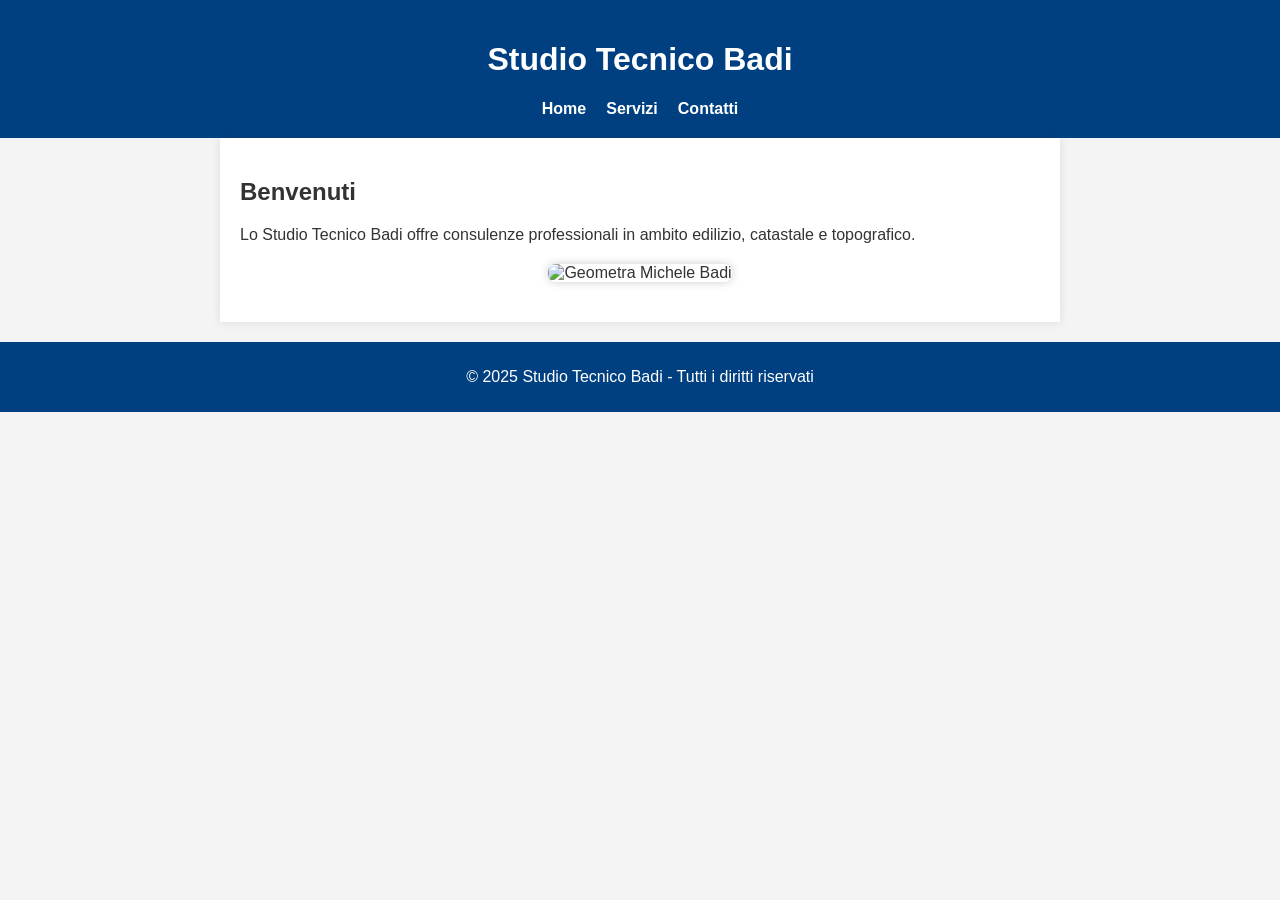
==== index.html @ f7e584e7 "Update index.html" ====
<!DOCTYPE html>
<html lang="it">
<head>
  <meta charset="UTF-8">
  <meta name="google-site-verification" content="NzbMGt65s90eEt93VqiGfj1rQ39EWjTBA2UggncNhqY" />
  <meta name="viewport" content="width=device-width, initial-scale=1.0">
  <meta name="author" content="Michele Badi">
  <meta name="keywords" content="Michele Badi, geometra, varese">
  <meta name="description" content="studio geometra varese">
  <meta http-equiv="refresh" content="30">
  <title>Studio Tecnico Badi - Home</title>
  <link rel="icon" href="logo.png" type="image/png">
  <link rel="stylesheet" href="style.css">
</head>
<body>
  <header>
    <h1>Studio Tecnico Badi</h1>
    <nav>
      <ul>
        <li><a href="index.html">Home</a></li>
        <li><a href="servizi.html">Servizi</a></li>
        <li><a href="contatti.html">Contatti</a></li>
      </ul>
    </nav>
  </header>

  <main>
    <section>
      <h2>Benvenuti</h2>
      <p>Lo Studio Tecnico Badi offre consulenze professionali in ambito edilizio, catastale e topografico.</p>
    <div class="foto-geometra">
  <img src="io.jpg" alt="Geometra Michele Badi" width="500" height="550">
</div>
    </section>
  </main>

  <footer>
    <p>&copy; 2025 Studio Tecnico Badi - Tutti i diritti riservati</p>
  </footer>
</body>
</html>
---- style.css ----
/* Stile base per tutte le pagine */
body {
  font-family: Arial, sans-serif;
  margin: 0;
  padding: 0;
  background-color: #f4f4f4;
  color: #333;
}

header {
  background-color: #004080;
  color: white;
  padding: 20px;
  text-align: center;
}

nav ul {
  list-style: none;
  padding: 0;
  margin: 10px 0 0 0;
  display: flex;
  justify-content: center;
  gap: 20px;
}

nav a {
  color: white;
  text-decoration: none;
  font-weight: bold;
}

nav a:hover {
  text-decoration: underline;
}

main {
  padding: 20px;
  max-width: 800px;
  margin: auto;
  background-color: white;
  box-shadow: 0 0 10px rgba(0,0,0,0.1);
}

footer {
  background-color: #004080;
  color: white;
  text-align: center;
  padding: 10px;
  margin-top: 20px;
}
.mappa {
  margin-top: 20px;
  border: 2px solid #ccc;
  border-radius: 8px;
  overflow: hidden;
}
.foto-geometra {
  margin: 20px auto;
  text-align: center;
}

.foto-geometra img {
  max-width: 100%;
  height: auto;
  border-radius: 8px;
  box-shadow: 0 0 10px rgba(0,0,0,0.2);
}
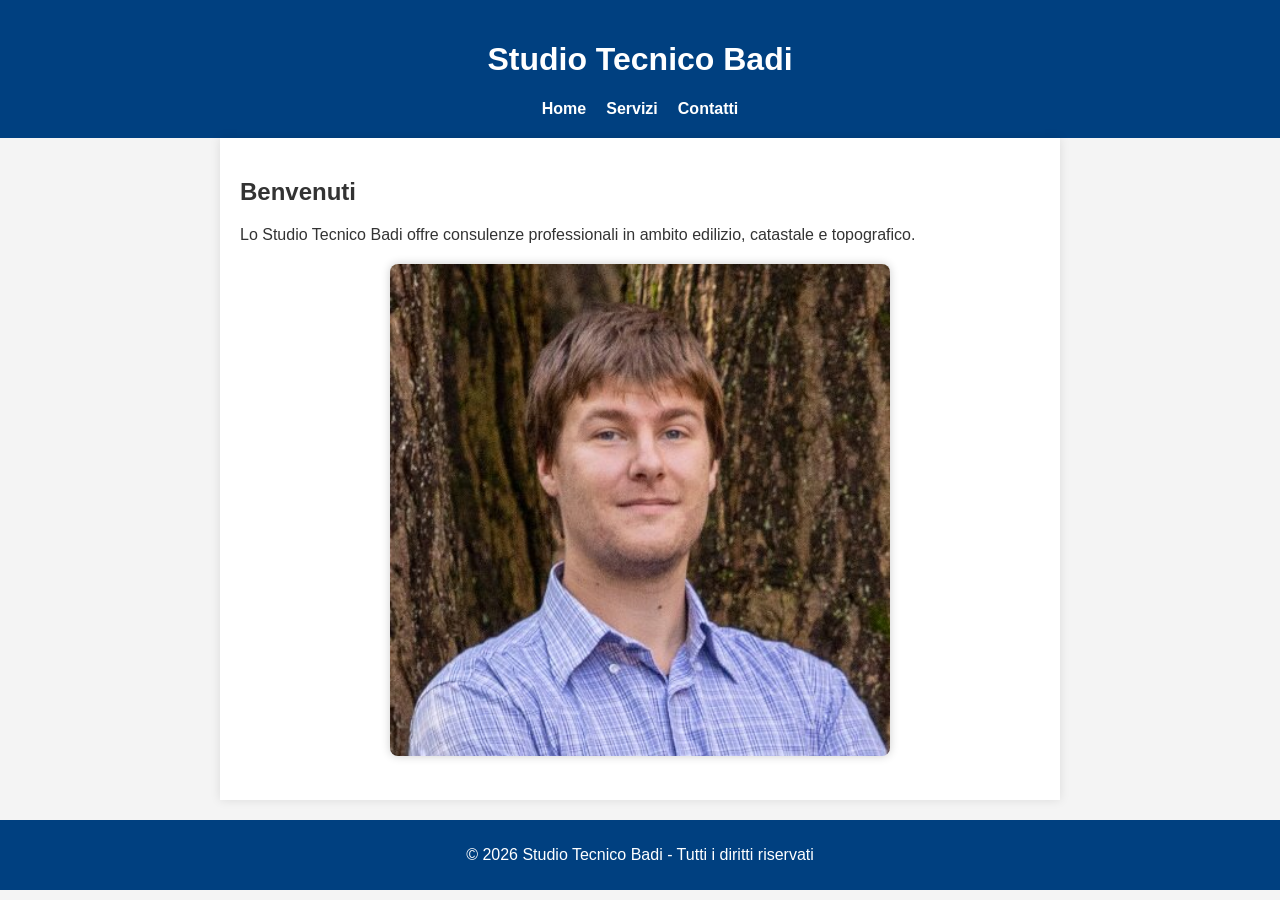
==== commit 24447573: "Update index.html" ====
--- a/index.html
+++ b/index.html
@@ -35,7 +35,7 @@
   </main>
 
   <footer>
-    <p>&copy; 2025 Studio Tecnico Badi - Tutti i diritti riservati</p>
+    <p>&copy; 2026 Studio Tecnico Badi - Tutti i diritti riservati</p>
   </footer>
 </body>
 </html>
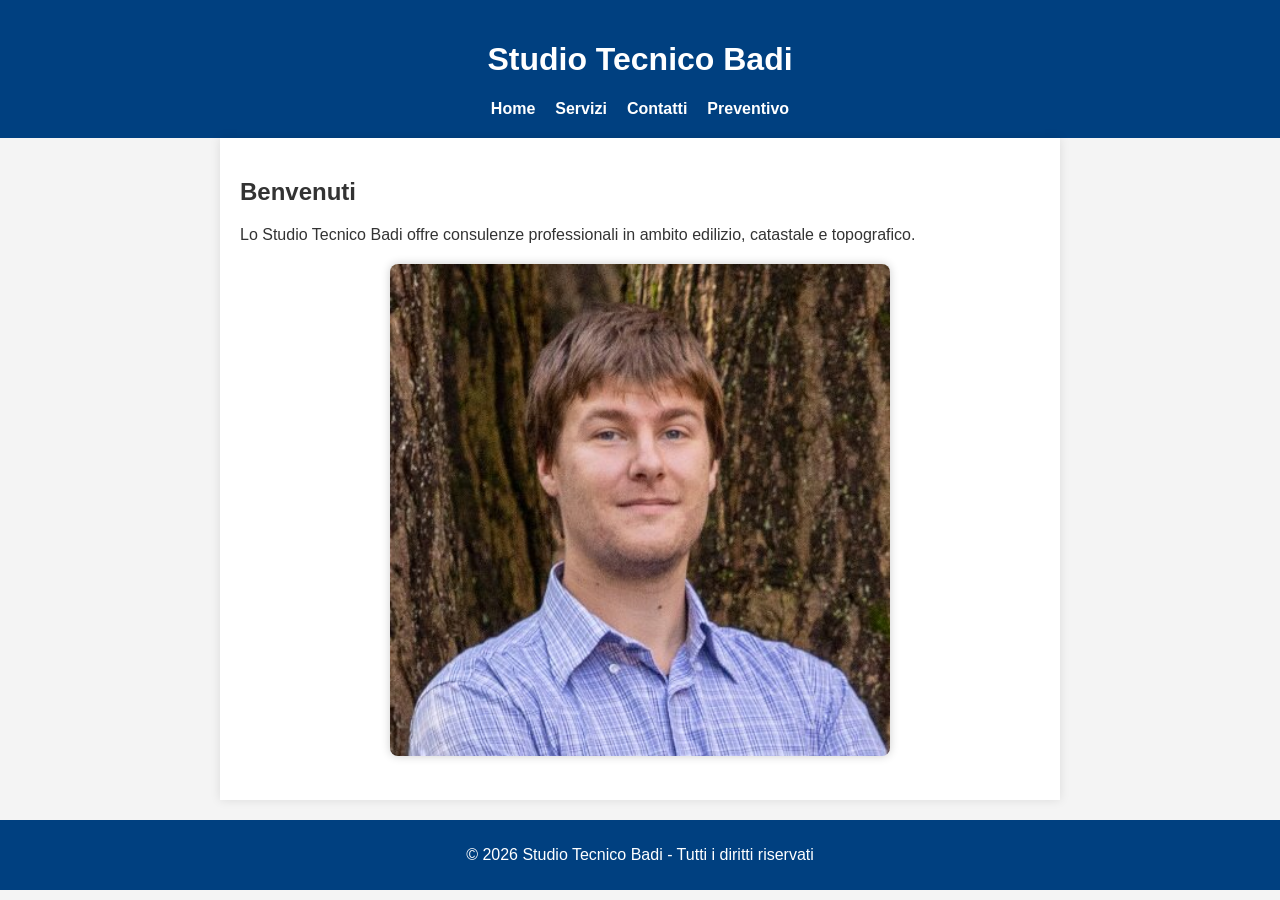
==== commit afa79304: "Update index.html" ====
--- a/index.html
+++ b/index.html
@@ -20,6 +20,7 @@
         <li><a href="index.html">Home</a></li>
         <li><a href="servizi.html">Servizi</a></li>
         <li><a href="contatti.html">Contatti</a></li>
+        <li><a href="preventivo.html">Preventivo</a></li>
       </ul>
     </nav>
   </header>
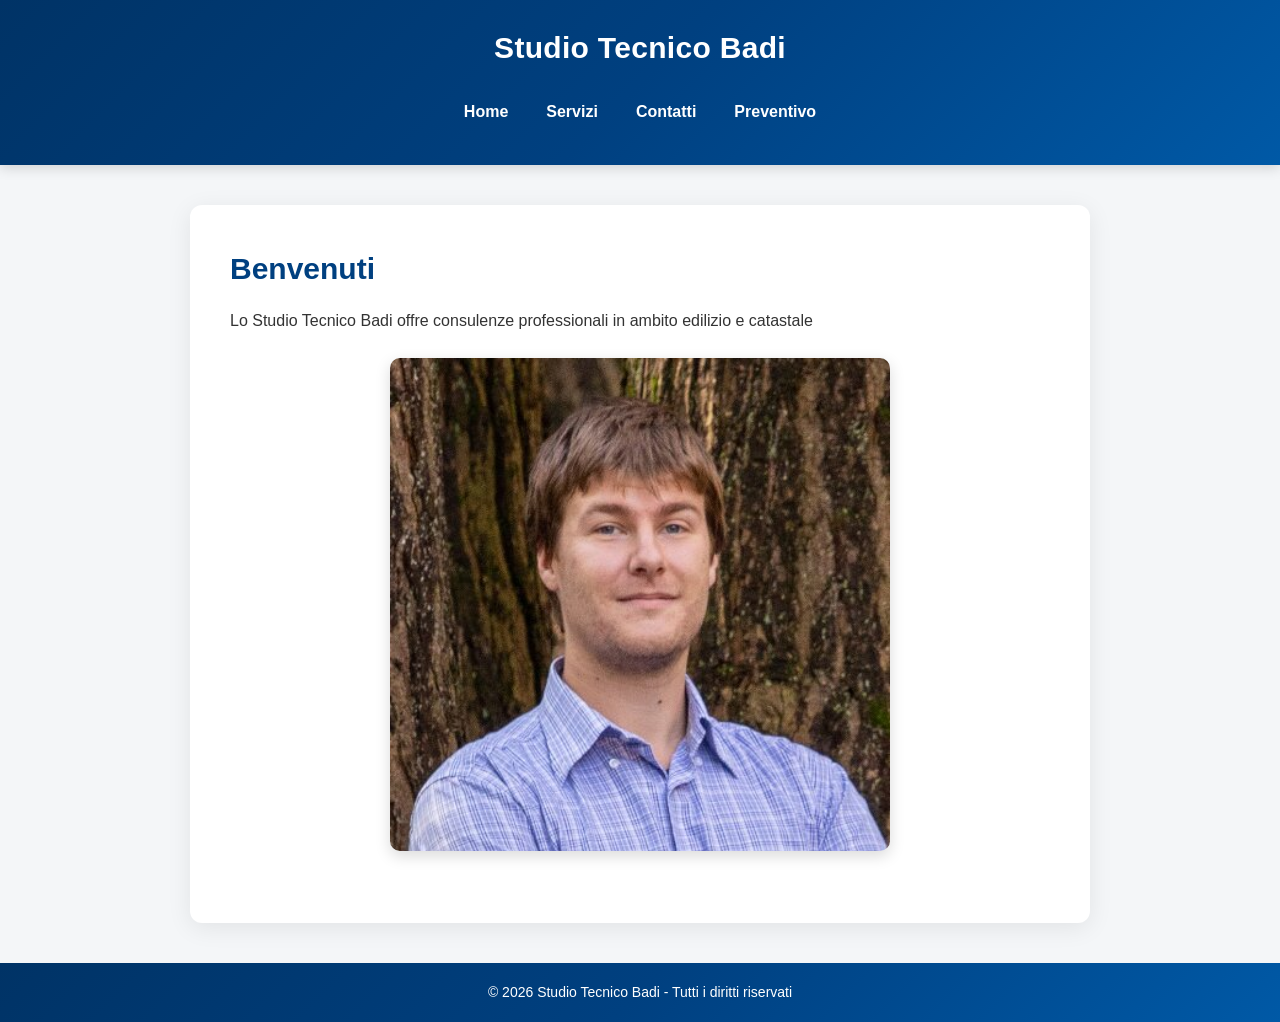
==== commit 7121ff80: "Update index.html" ====
--- a/index.html
+++ b/index.html
@@ -28,7 +28,7 @@
   <main>
     <section>
       <h2>Benvenuti</h2>
-      <p>Lo Studio Tecnico Badi offre consulenze professionali in ambito edilizio, catastale e topografico.</p>
+      <p>Lo Studio Tecnico Badi offre consulenze professionali in ambito edilizio e catastale </p>
     <div class="foto-geometra">
   <img src="io.jpg" alt="Geometra Michele Badi" width="500" height="550">
 </div>
--- a/style.css
+++ b/style.css
@@ -1,67 +1,489 @@
-/* Stile base per tutte le pagine */
+* {
+  box-sizing: border-box;
+}
+
+html {
+  scroll-behavior: smooth;
+}
+
 body {
   font-family: Arial, sans-serif;
   margin: 0;
   padding: 0;
-  background-color: #f4f4f4;
+  background-color: #f4f6f8;
   color: #333;
+  line-height: 1.6;
 }
 
 header {
-  background-color: #004080;
+  background: linear-gradient(135deg, #003366, #004080, #0059a6);
   color: white;
-  padding: 20px;
+  padding: 24px 20px;
   text-align: center;
+  box-shadow: 0 3px 12px rgba(0, 0, 0, 0.15);
+}
+
+header h1 {
+  margin: 0;
+  font-size: 30px;
+  letter-spacing: 0.3px;
 }
 
 nav ul {
   list-style: none;
   padding: 0;
-  margin: 10px 0 0 0;
+  margin: 18px 0 0;
+
   display: flex;
   justify-content: center;
-  gap: 20px;
+  align-items: center;
+  gap: 8px;
+
+  flex-wrap: wrap;
 }
 
 nav a {
+  display: block;
+
   color: white;
   text-decoration: none;
   font-weight: bold;
+
+  padding: 9px 15px;
+
+  border-radius: 6px;
+
+  transition: all 0.25s ease;
 }
 
 nav a:hover {
-  text-decoration: underline;
+  background-color: rgba(255, 255, 255, 0.15);
+  transform: translateY(-1px);
 }
 
 main {
-  padding: 20px;
-  max-width: 800px;
-  margin: auto;
+  width: calc(100% - 40px);
+  max-width: 900px;
+
+  margin: 40px auto;
+
+  padding: 0;
+
   background-color: white;
-  box-shadow: 0 0 10px rgba(0,0,0,0.1);
-}
-
-footer {
-  background-color: #004080;
+
+  border-radius: 12px;
+
+  box-shadow: 0 5px 25px rgba(0, 0, 0, 0.08);
+
+  overflow: hidden;
+}
+
+main section {
+  padding: 40px;
+}
+
+main h2 {
+  color: #004080;
+  font-size: 30px;
+  margin: 0 0 15px;
+}
+
+main h3 {
+  color: #004080;
+  margin-top: 30px;
+}
+
+main p {
+  margin-top: 0;
+  margin-bottom: 20px;
+}
+
+main a {
+  color: #004080;
+}
+
+main a:hover {
+  color: #0066b3;
+}
+
+form {
+  margin-top: 30px;
+  padding: 30px;
+
+  background-color: #f8fafc;
+
+  border: 1px solid #e1e6eb;
+
+  border-radius: 10px;
+}
+
+form > div {
+  margin-bottom: 22px;
+}
+
+form label {
+  display: block;
+
+  margin-bottom: 7px;
+
+  color: #004080;
+
+  font-size: 14px;
+  font-weight: bold;
+}
+
+form input[type="text"],
+form input[type="email"],
+form input[type="tel"],
+form input[type="file"],
+form select,
+form textarea {
+  display: block;
+
+  width: 100%;
+
+  padding: 13px 15px;
+
+  border: 1px solid #ccd4dd;
+
+  border-radius: 7px;
+
+  background-color: white;
+
+  color: #333;
+
+  font-family: Arial, sans-serif;
+  font-size: 15px;
+
+  transition:
+    border-color 0.25s ease,
+    box-shadow 0.25s ease,
+    background-color 0.25s ease;
+}
+
+form input[type="text"]:focus,
+form input[type="email"]:focus,
+form input[type="tel"]:focus,
+form input[type="file"]:focus,
+form select:focus,
+form textarea:focus {
+  outline: none;
+
+  border-color: #0066b3;
+
+  background-color: white;
+
+  box-shadow: 0 0 0 3px rgba(0, 102, 179, 0.12);
+}
+
+form input::placeholder,
+form textarea::placeholder {
+  color: #999;
+}
+
+form textarea {
+  min-height: 160px;
+  resize: vertical;
+}
+
+form select {
+  cursor: pointer;
+}
+
+form input[type="file"] {
+  cursor: pointer;
+  padding: 10px;
+}
+
+form button {
+  display: block;
+
+  width: 100%;
+
+  padding: 15px 20px;
+
+  margin-top: 10px;
+
+  border: none;
+  border-radius: 7px;
+
+  background: linear-gradient(135deg, #004080, #0066b3);
+
   color: white;
-  text-align: center;
-  padding: 10px;
-  margin-top: 20px;
-}
-.mappa {
-  margin-top: 20px;
-  border: 2px solid #ccc;
-  border-radius: 8px;
-  overflow: hidden;
-}
+
+  font-family: Arial, sans-serif;
+  font-size: 16px;
+  font-weight: bold;
+
+  cursor: pointer;
+
+  box-shadow: 0 4px 10px rgba(0, 64, 128, 0.2);
+
+  transition:
+    background 0.25s ease,
+    transform 0.2s ease,
+    box-shadow 0.25s ease;
+}
+
+form button:hover {
+  background: linear-gradient(135deg, #003366, #0059a6);
+
+  transform: translateY(-2px);
+
+  box-shadow: 0 6px 15px rgba(0, 64, 128, 0.3);
+}
+
+form button:active {
+  transform: translateY(0);
+}
+
+form input[type="checkbox"] {
+  width: 18px;
+  height: 18px;
+
+  margin: 0;
+
+  flex-shrink: 0;
+
+  accent-color: #004080;
+
+  cursor: pointer;
+}
+
+form label:has(input[type="checkbox"]) {
+  display: flex;
+  align-items: center;
+  gap: 8px;
+
+  color: #555;
+
+  font-weight: normal;
+
+  cursor: pointer;
+}
+
+.servizi-richiesti {
+  margin-bottom: 25px;
+}
+
+.servizi-richiesti > label {
+  margin-bottom: 5px;
+}
+
+.descrizione-servizi {
+  margin-top: 0;
+  margin-bottom: 15px;
+
+  color: #777;
+
+  font-size: 14px;
+}
+
+.checkbox-servizi {
+  display: grid;
+
+  grid-template-columns: repeat(2, minmax(0, 1fr));
+
+  gap: 12px;
+}
+
+.checkbox-servizi label {
+  display: flex;
+
+  align-items: center;
+
+  gap: 10px;
+
+  min-height: 52px;
+
+  margin: 0;
+
+  padding: 12px 15px;
+
+  background-color: white;
+
+  border: 1px solid #d5dce3;
+
+  border-radius: 7px;
+
+  color: #444;
+
+  font-size: 14px;
+  font-weight: normal;
+
+  cursor: pointer;
+
+  transition:
+    background-color 0.2s ease,
+    border-color 0.2s ease,
+    box-shadow 0.2s ease,
+    transform 0.2s ease;
+}
+
+.checkbox-servizi label:hover {
+  background-color: #f4f8fc;
+
+  border-color: #0066b3;
+
+  transform: translateY(-1px);
+}
+
+.checkbox-servizi label:has(input[type="checkbox"]:checked) {
+  background-color: #eaf3fb;
+
+  border-color: #004080;
+
+  color: #003f7d;
+
+  box-shadow: 0 2px 7px rgba(0, 64, 128, 0.1);
+
+  font-weight: bold;
+}
+
+.checkbox-servizi input[type="checkbox"] {
+  width: 19px;
+  height: 19px;
+
+  margin: 0;
+
+  flex-shrink: 0;
+
+  accent-color: #004080;
+
+  cursor: pointer;
+}
+
 .foto-geometra {
-  margin: 20px auto;
+  margin: 25px auto;
   text-align: center;
 }
 
 .foto-geometra img {
   max-width: 100%;
   height: auto;
-  border-radius: 8px;
-  box-shadow: 0 0 10px rgba(0,0,0,0.2);
-}
+
+  border-radius: 10px;
+
+  box-shadow: 0 5px 15px rgba(0, 0, 0, 0.15);
+}
+
+.mappa {
+  margin-top: 25px;
+
+  border: 2px solid #d9dee4;
+
+  border-radius: 10px;
+
+  overflow: hidden;
+}
+
+footer {
+  background: linear-gradient(135deg, #003366, #004080, #0059a6);
+
+  color: white;
+
+  text-align: center;
+
+  padding: 18px;
+
+  margin-top: 40px;
+}
+
+footer p {
+  margin: 0;
+
+  color: white;
+
+  font-size: 14px;
+}
+
+ul {
+  padding-left: 25px;
+}
+
+li {
+  margin-bottom: 7px;
+}
+
+@media (max-width: 700px) {
+  header {
+    padding: 20px 15px;
+  }
+
+  header h1 {
+    font-size: 25px;
+  }
+
+  nav ul {
+    gap: 4px;
+  }
+
+  nav a {
+    padding: 8px 10px;
+    font-size: 14px;
+  }
+
+  main {
+    width: calc(100% - 20px);
+
+    margin: 20px auto;
+
+    border-radius: 8px;
+  }
+
+  main section {
+    padding: 25px 18px;
+  }
+
+  main h2 {
+    font-size: 25px;
+  }
+
+  form {
+    padding: 20px 15px;
+  }
+
+  form input[type="text"],
+  form input[type="email"],
+  form input[type="tel"],
+  form input[type="file"],
+  form select,
+  form textarea {
+    font-size: 16px;
+  }
+
+  .checkbox-servizi {
+    grid-template-columns: 1fr;
+  }
+
+  .checkbox-servizi label {
+    min-height: 50px;
+  }
+
+  form button {
+    padding: 15px;
+  }
+
+  footer {
+    font-size: 14px;
+  }
+}
+
+@media (max-width: 400px) {
+  header h1 {
+    font-size: 22px;
+  }
+
+  nav a {
+    font-size: 13px;
+    padding: 7px 8px;
+  }
+
+  main section {
+    padding: 20px 14px;
+  }
+
+  form {
+    padding: 17px 12px;
+  }
+}
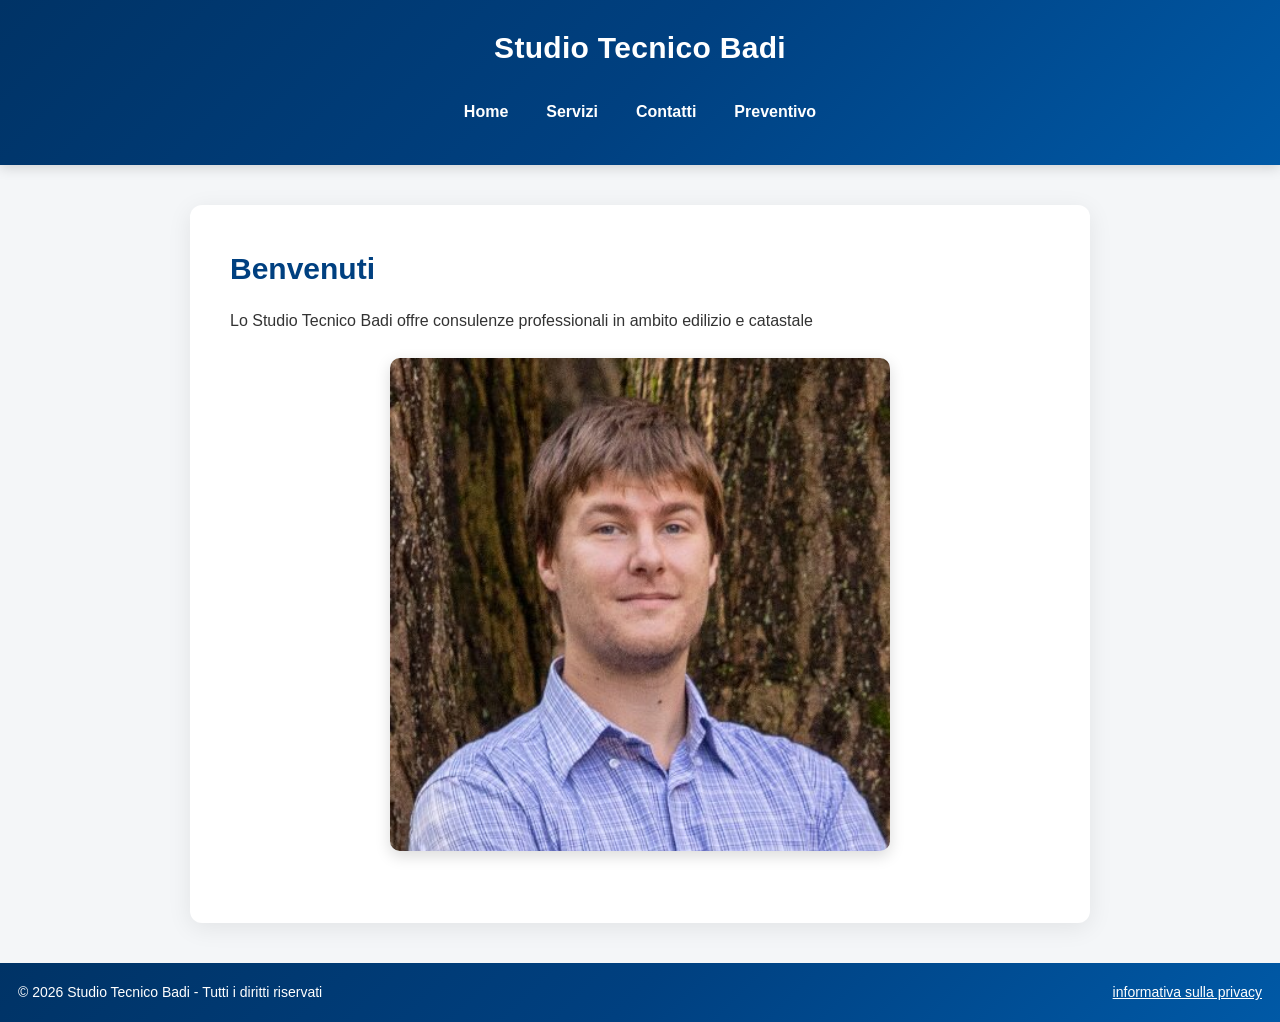
==== commit 0e490dac: "Update index.html" ====
--- a/index.html
+++ b/index.html
@@ -7,7 +7,6 @@
   <meta name="author" content="Michele Badi">
   <meta name="keywords" content="Michele Badi, geometra, varese">
   <meta name="description" content="studio geometra varese">
-  <meta http-equiv="refresh" content="30">
   <title>Studio Tecnico Badi - Home</title>
   <link rel="icon" href="logo.png" type="image/png">
   <link rel="stylesheet" href="style.css">
@@ -35,8 +34,15 @@
     </section>
   </main>
 
-  <footer>
-    <p>&copy; 2026 Studio Tecnico Badi - Tutti i diritti riservati</p>
-  </footer>
+ <footer style="display: flex; justify-content: space-between; align-items: center;">
+  <p>
+    &copy; 2026 Studio Tecnico Badi - Tutti i diritti riservati
+  </p>
+  <p>
+    <a href="privacy.html" target="_blank" rel="noopener" style="color: white;">
+      informativa sulla privacy
+    </a>
+  </p>
+</footer>
 </body>
 </html>
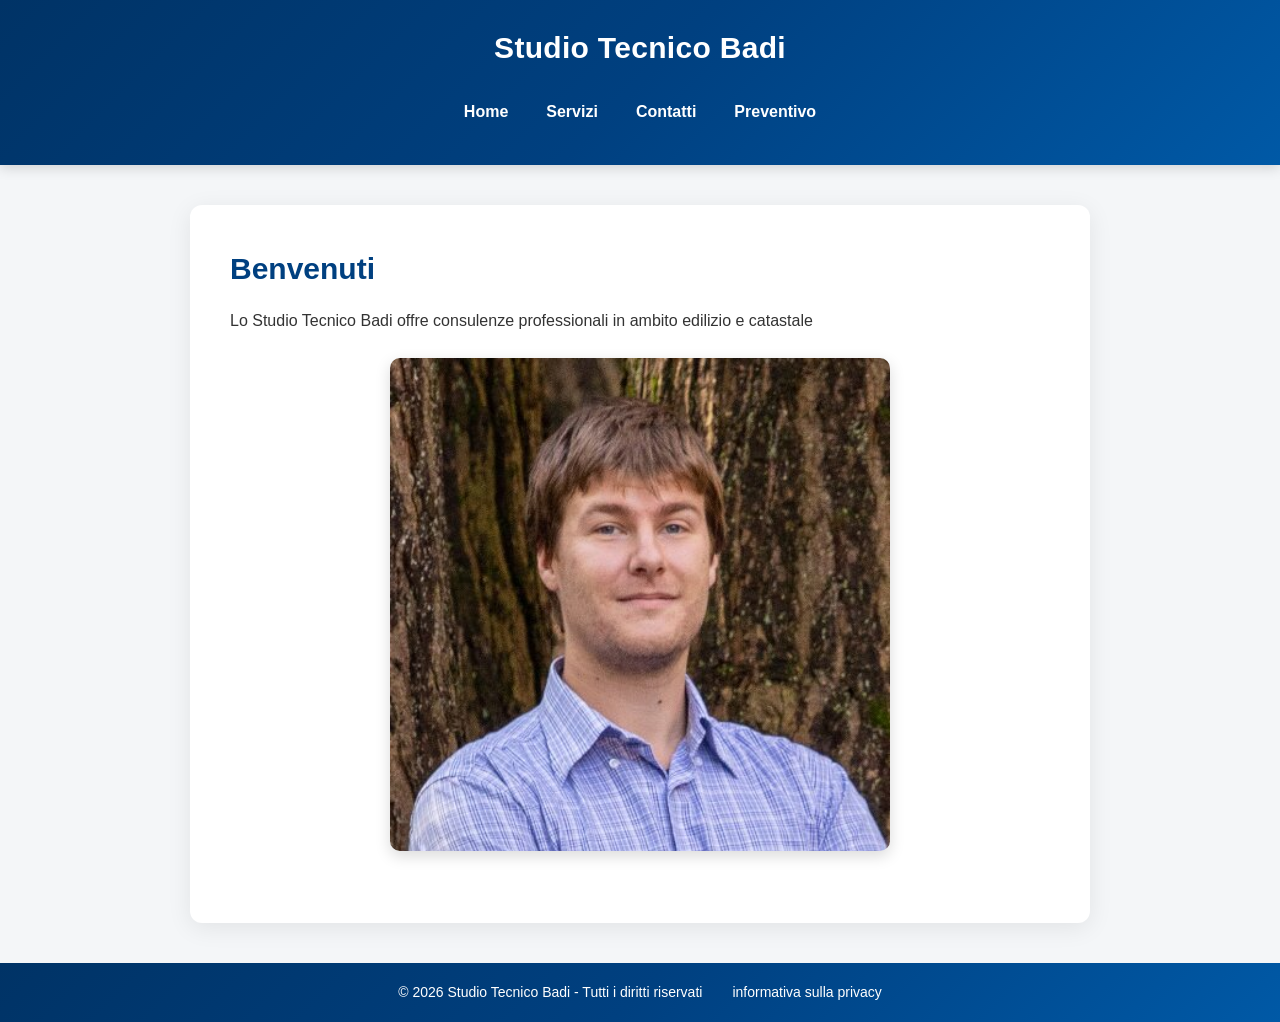
==== commit 66ffdb9d: "Update index.html" ====
--- a/index.html
+++ b/index.html
@@ -34,7 +34,7 @@
     </section>
   </main>
 
- <footer style="display: flex; justify-content: space-between; align-items: center;">
+ <footer>
   <p>
     &copy; 2026 Studio Tecnico Badi - Tutti i diritti riservati
   </p>
--- a/style.css
+++ b/style.css
@@ -13,6 +13,9 @@
   background-color: #f4f6f8;
   color: #333;
   line-height: 1.6;
+  min-height: 100vh;
+  display: flex;
+  flex-direction: column;
 }
 
 header {
@@ -64,18 +67,13 @@
 main {
   width: calc(100% - 40px);
   max-width: 900px;
-
   margin: 40px auto;
-
   padding: 0;
-
   background-color: white;
-
   border-radius: 12px;
-
   box-shadow: 0 5px 25px rgba(0, 0, 0, 0.08);
-
   overflow: hidden;
+  flex: 1;
 }
 
 main section {
@@ -386,16 +384,33 @@
 
   padding: 18px;
 
-  margin-top: 40px;
+  width: 100%;
+
+  margin-top: auto;
+
+  display: flex;
+  justify-content: center;
+  align-items: center;
+  gap: 30px;
 }
 
 footer p {
   margin: 0;
-
   color: white;
-
   font-size: 14px;
 }
+
+footer a {
+  color: white;
+  text-decoration: none;
+  font-size: 14px;
+}
+
+footer a:hover {
+  text-decoration: underline;
+  color: #dbeeff;
+}
+
 
 ul {
   padding-left: 25px;
@@ -465,7 +480,9 @@
   }
 
   footer {
-    font-size: 14px;
+  flex-direction: column;
+  gap: 8px;
+  padding: 18px 12px;
   }
 }
 
